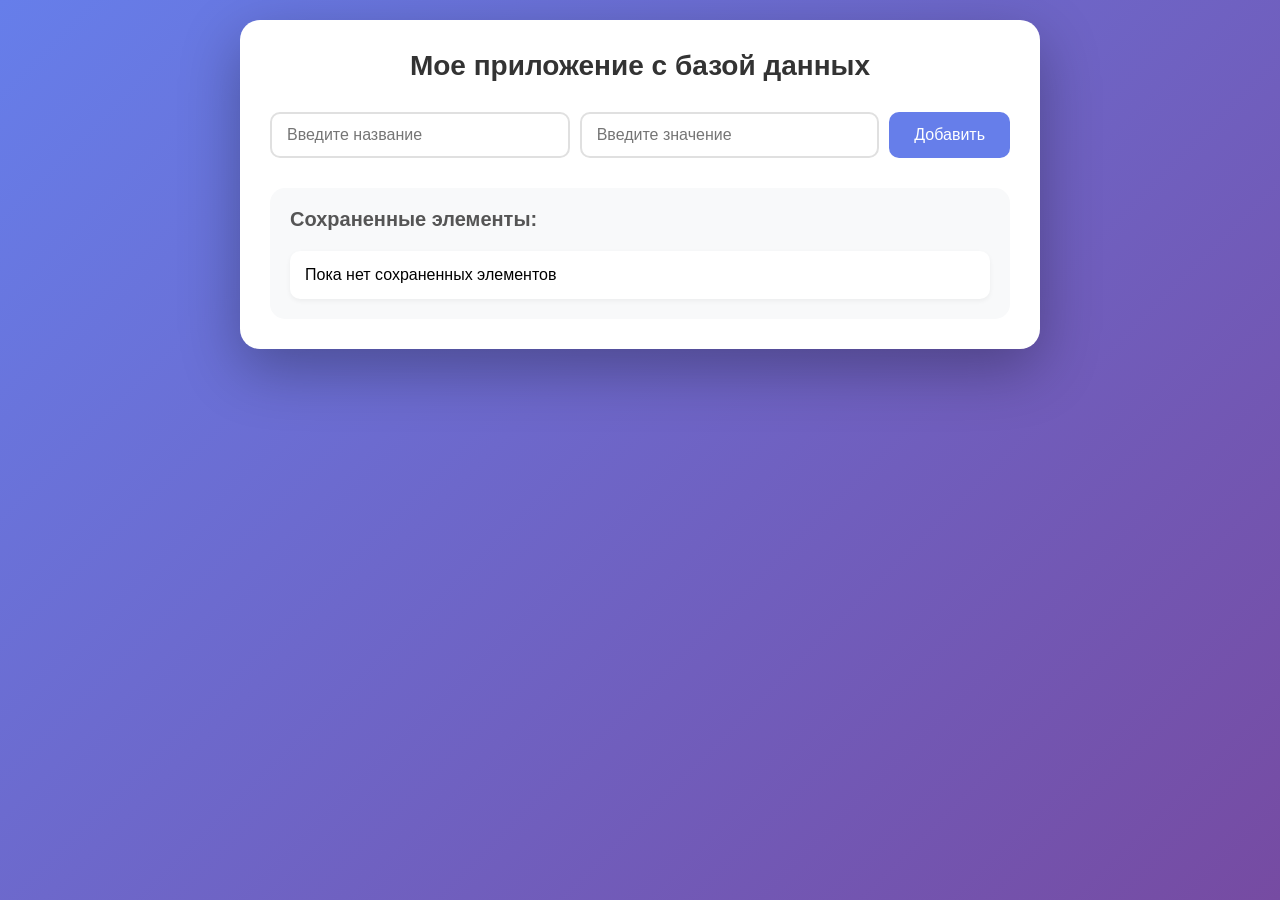
==== index.html @ fcd574d8 "Add files via upload" ====
<!DOCTYPE html>
<html lang="ru">
<head>
    <meta charset="UTF-8">
    <meta name="viewport" content="width=device-width, initial-scale=1.0">
    <title>Мое PWA приложение с БД</title>
    
    <!-- Подключаем манифест (обязательно для PWA) -->
    <link rel="manifest" href="manifest.json">
    
    <!-- Иконка для iOS (обязательно!) -->
    <link rel="apple-touch-icon" href="images/icon-180.png">
    
    <!-- Для старых браузеров -->
    <link rel="icon" href="images/favicon.ico" type="image/x-icon">
    
    <!-- Цвет темы для браузера -->
    <meta name="theme-color" content="#000000">
    
    <!-- Подключаем стили -->
    <link rel="stylesheet" href="styles.css">
</head>
<body>
    <div class="container">
        <h1>Мое приложение с базой данных</h1>
        
        <!-- Форма для добавления данных -->
        <div class="add-section">
            <input type="text" id="itemName" placeholder="Введите название">
            <input type="text" id="itemValue" placeholder="Введите значение">
            <button onclick="addItem()">Добавить</button>
        </div>
        
        <!-- Список элементов из базы данных -->
        <div class="items-section">
            <h2>Сохраненные элементы:</h2>
            <ul id="itemsList"></ul>
        </div>
    </div>
    
    <!-- Подключаем JavaScript -->
    <script src="app.js"></script>
</body>
</html>
---- styles.css ----
* {
    margin: 0;
    padding: 0;
    box-sizing: border-box;
}

body {
    font-family: -apple-system, BlinkMacSystemFont, 'Segoe UI', Roboto, Oxygen, Ubuntu, sans-serif;
    background: linear-gradient(135deg, #667eea 0%, #764ba2 100%);
    min-height: 100vh;
    padding: 20px;
}

.container {
    max-width: 800px;
    margin: 0 auto;
    background: white;
    border-radius: 20px;
    padding: 30px;
    box-shadow: 0 20px 60px rgba(0,0,0,0.3);
}

h1 {
    color: #333;
    margin-bottom: 30px;
    text-align: center;
    font-size: 28px;
}

h2 {
    color: #555;
    margin-bottom: 20px;
    font-size: 20px;
}

.add-section {
    display: flex;
    gap: 10px;
    margin-bottom: 30px;
    flex-wrap: wrap;
}

input {
    flex: 1;
    padding: 12px 15px;
    border: 2px solid #e0e0e0;
    border-radius: 10px;
    font-size: 16px;
    transition: border-color 0.3s;
}

input:focus {
    outline: none;
    border-color: #667eea;
}

button {
    padding: 12px 25px;
    background: #667eea;
    color: white;
    border: none;
    border-radius: 10px;
    font-size: 16px;
    cursor: pointer;
    transition: transform 0.2s, background 0.2s;
}

button:hover {
    background: #5a67d8;
    transform: translateY(-2px);
}

.items-section {
    background: #f8f9fa;
    border-radius: 15px;
    padding: 20px;
}

ul {
    list-style: none;
}

li {
    padding: 15px;
    background: white;
    border-radius: 10px;
    margin-bottom: 10px;
    display: flex;
    justify-content: space-between;
    align-items: center;
    box-shadow: 0 2px 5px rgba(0,0,0,0.05);
}

li:last-child {
    margin-bottom: 0;
}

.delete-btn {
    background: #f56565;
    padding: 5px 15px;
    font-size: 14px;
}

.delete-btn:hover {
    background: #e53e3e;
}

/* Адаптация для мобильных устройств */
@media (max-width: 600px) {
    .container {
        padding: 20px;
    }
    
    .add-section {
        flex-direction: column;
    }
    
    button {
        width: 100%;
    }
    
    li {
        flex-direction: column;
        gap: 10px;
        text-align: center;
    }
}
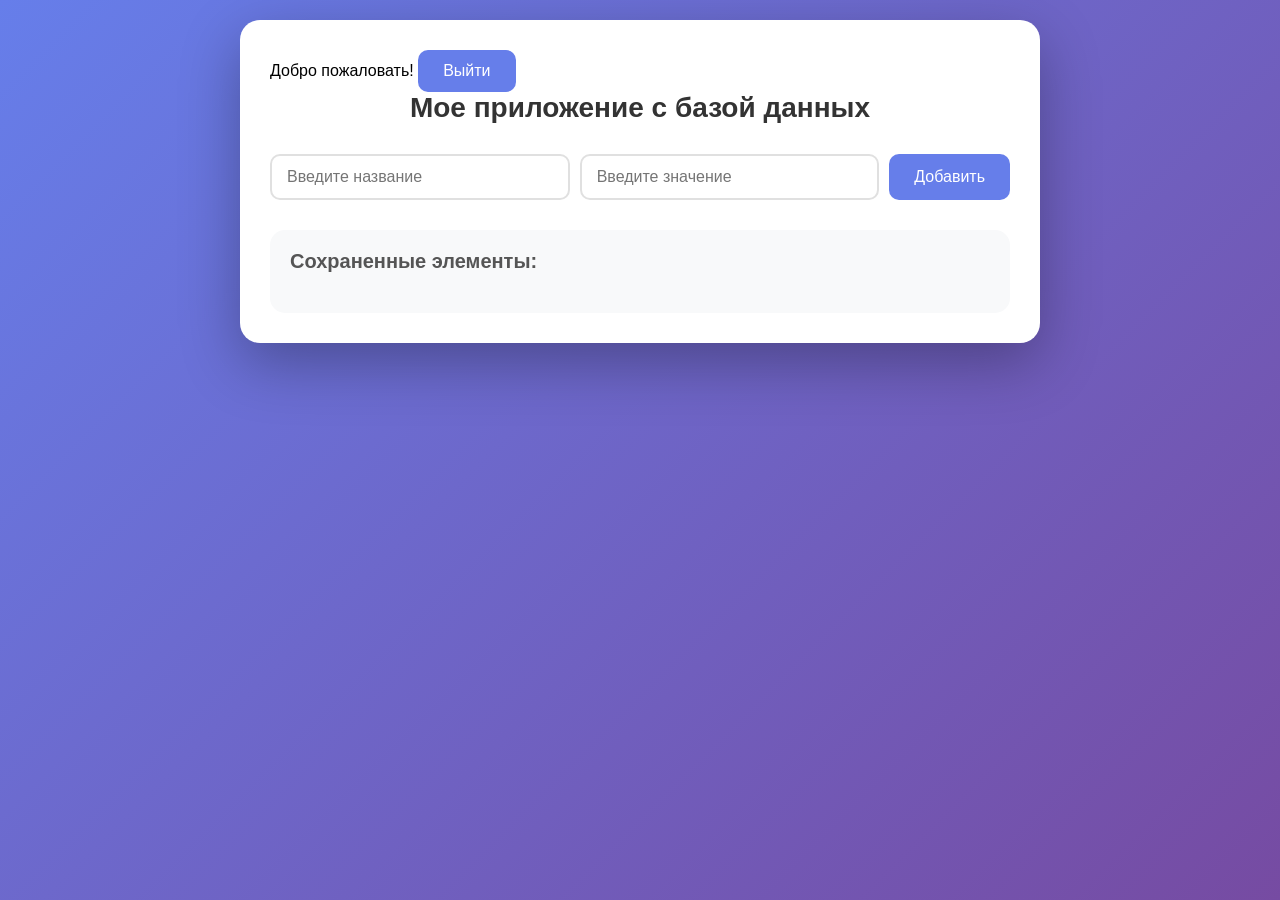
==== commit 7897c44d: "Add files via upload" ====
--- a/index.html
+++ b/index.html
@@ -22,6 +22,12 @@
 </head>
 <body>
     <div class="container">
+        <!-- Блок с информацией о пользователе (ДОБАВЛЕН В НУЖНОЕ МЕСТО) -->
+        <div class="user-info">
+            <span id="welcomeMessage">Добро пожаловать!</span>
+            <button onclick="logout()" class="logout-btn">Выйти</button>
+        </div>
+        
         <h1>Мое приложение с базой данных</h1>
         
         <!-- Форма для добавления данных -->
@@ -40,5 +46,6 @@
     
     <!-- Подключаем JavaScript -->
     <script src="app.js"></script>
+    <script src="auth.js"></script>
 </body>
 </html>
--- a/styles.css
+++ b/styles.css
@@ -124,4 +124,69 @@
         gap: 10px;
         text-align: center;
     }
+}
+
+/* Добавьте в конец файла styles.css */
+
+/* Стили для форм авторизации */
+.auth-section {
+    max-width: 400px;
+    margin: 0 auto;
+    padding: 20px;
+}
+
+.form-group {
+    margin-bottom: 15px;
+}
+
+.form-group input {
+    width: 100%;
+    padding: 12px 15px;
+    border: 2px solid #e0e0e0;
+    border-radius: 10px;
+    font-size: 16px;
+    transition: border-color 0.3s;
+}
+
+.form-group input:focus {
+    outline: none;
+    border-color: #667eea;
+}
+
+.btn-primary {
+    width: 100%;
+    padding: 12px;
+    background: #667eea;
+    color: white;
+    border: none;
+    border-radius: 10px;
+    font-size: 16px;
+    cursor: pointer;
+    transition: transform 0.2s, background 0.2s;
+    margin-top: 10px;
+}
+
+.btn-primary:hover {
+    background: #5a67d8;
+    transform: translateY(-2px);
+}
+
+.auth-links {
+    text-align: center;
+    margin-top: 20px;
+}
+
+.auth-links p {
+    margin: 10px 0;
+    color: #666;
+}
+
+.auth-links a {
+    color: #667eea;
+    text-decoration: none;
+    font-weight: 500;
+}
+
+.auth-links a:hover {
+    text-decoration: underline;
 }
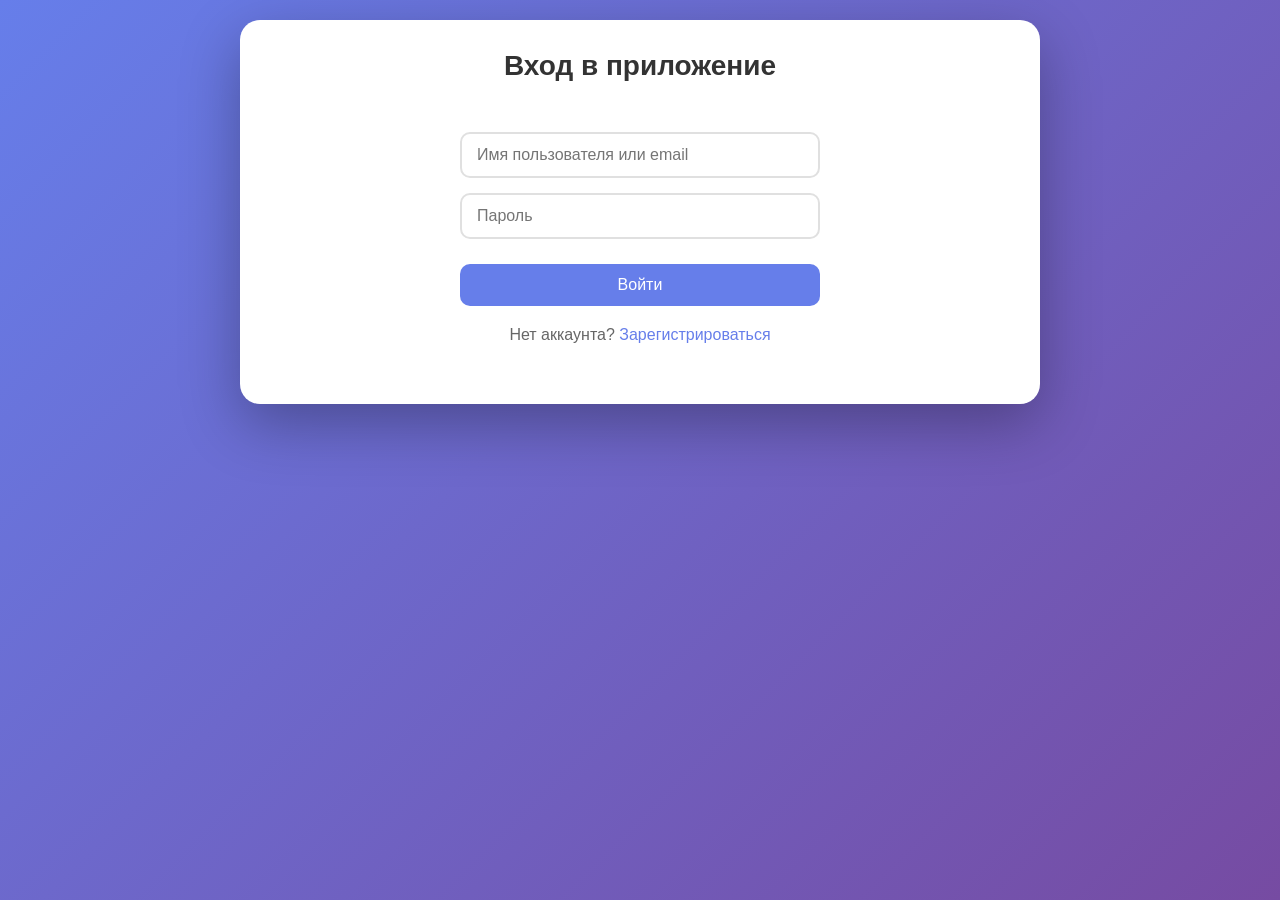
==== commit 817fc47b: "Update index.html" ====
--- a/index.html
+++ b/index.html
@@ -3,49 +3,48 @@
 <head>
     <meta charset="UTF-8">
     <meta name="viewport" content="width=device-width, initial-scale=1.0">
-    <title>Мое PWA приложение с БД</title>
+    <title>Моё PWA приложение</title>
+    <link rel="manifest" href="manifest.json">
+    <link rel="apple-touch-icon" href="images/icon-180.png">
+    <link rel="icon" href="images/favicon.ico" type="image/x-icon">
+    <meta name="theme-color" content="#000000">
+    <link rel="stylesheet" href="styles.css">
     
-    <!-- Подключаем манифест (обязательно для PWA) -->
-    <link rel="manifest" href="manifest.json">
-    
-    <!-- Иконка для iOS (обязательно!) -->
-    <link rel="apple-touch-icon" href="images/icon-180.png">
-    
-    <!-- Для старых браузеров -->
-    <link rel="icon" href="images/favicon.ico" type="image/x-icon">
-    
-    <!-- Цвет темы для браузера -->
-    <meta name="theme-color" content="#000000">
-    
-    <!-- Подключаем стили -->
-    <link rel="stylesheet" href="styles.css">
+    <!-- СНАЧАЛА ПРОВЕРЯЕМ АВТОРИЗАЦИЮ -->
+    <script>
+        // Этот скрипт выполняется до загрузки страницы
+        (function() {
+            console.log("Проверка авторизации...");
+            const session = localStorage.getItem('currentSession');
+            if (!session) {
+                console.log("Нет сессии, перенаправляем на login.html");
+                window.location.href = 'login.html';
+            }
+        })();
+    </script>
 </head>
 <body>
     <div class="container">
-        <!-- Блок с информацией о пользователе (ДОБАВЛЕН В НУЖНОЕ МЕСТО) -->
         <div class="user-info">
             <span id="welcomeMessage">Добро пожаловать!</span>
             <button onclick="logout()" class="logout-btn">Выйти</button>
         </div>
         
-        <h1>Мое приложение с базой данных</h1>
+        <h1>Моё приложение с базой данных</h1>
         
-        <!-- Форма для добавления данных -->
         <div class="add-section">
             <input type="text" id="itemName" placeholder="Введите название">
             <input type="text" id="itemValue" placeholder="Введите значение">
-            <button onclick="addItem()">Добавить</button>
+            <button onclick="addItem()" class="add-btn">Добавить</button>
         </div>
         
-        <!-- Список элементов из базы данных -->
         <div class="items-section">
-            <h2>Сохраненные элементы:</h2>
+            <h2>Сохранённые элементы:</h2>
             <ul id="itemsList"></ul>
         </div>
     </div>
-    
-    <!-- Подключаем JavaScript -->
+
     <script src="app.js"></script>
     <script src="auth.js"></script>
 </body>
-</html>+</html>
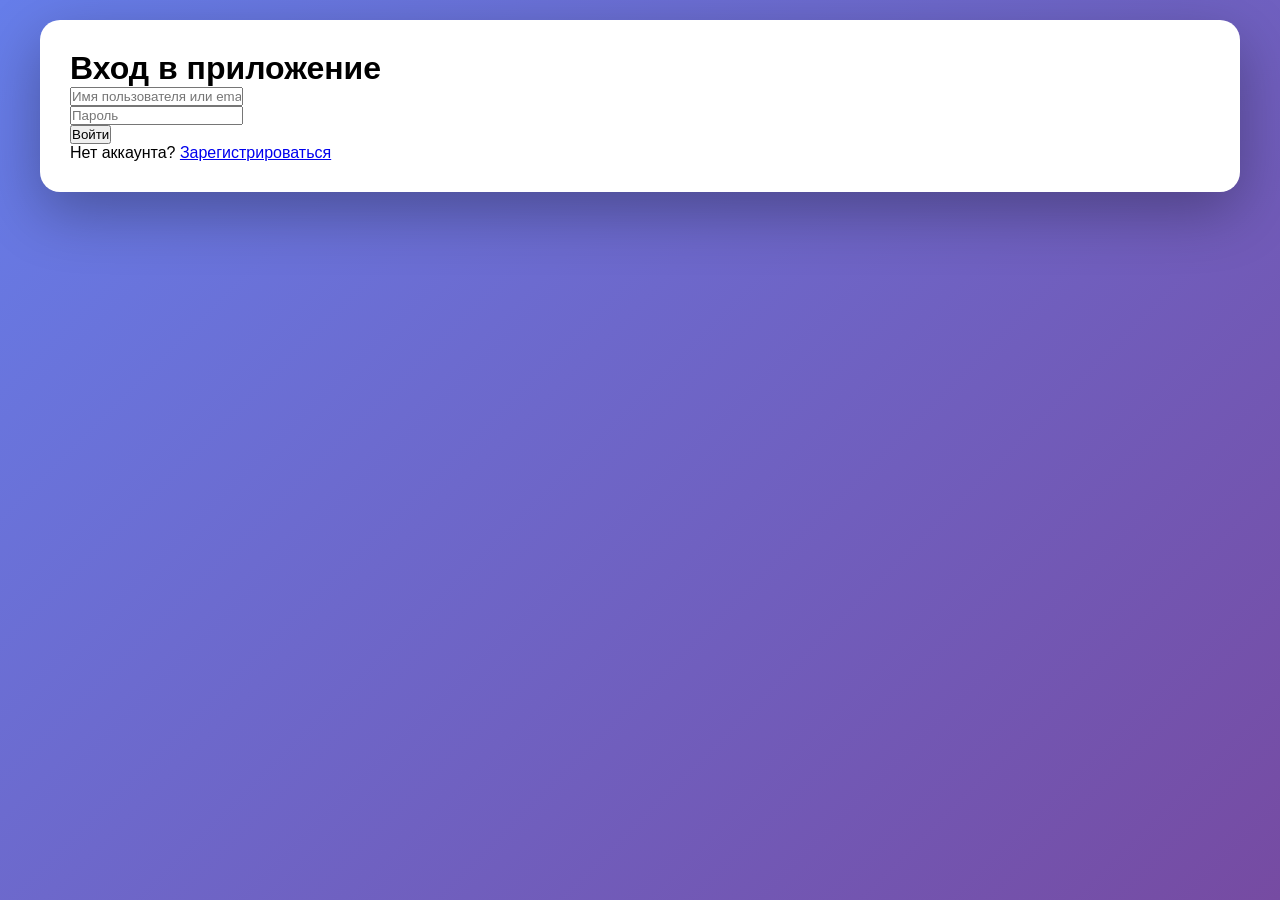
==== commit 027464d5: "Update index.html" ====
--- a/index.html
+++ b/index.html
@@ -3,21 +3,21 @@
 <head>
     <meta charset="UTF-8">
     <meta name="viewport" content="width=device-width, initial-scale=1.0">
-    <title>Моё PWA приложение</title>
+    <title>Google Sheets PWA</title>
     <link rel="manifest" href="manifest.json">
     <link rel="apple-touch-icon" href="images/icon-180.png">
     <link rel="icon" href="images/favicon.ico" type="image/x-icon">
     <meta name="theme-color" content="#000000">
     <link rel="stylesheet" href="styles.css">
+    <link rel="stylesheet" href="sheets.css">
     
-    <!-- СНАЧАЛА ПРОВЕРЯЕМ АВТОРИЗАЦИЮ -->
+    <!-- Подключаем Clipsheet из CDN -->
+    <script src="https://esm.sh/jsr/@katlyn/clipsheet"></script>
+    
     <script>
-        // Этот скрипт выполняется до загрузки страницы
         (function() {
-            console.log("Проверка авторизации...");
             const session = localStorage.getItem('currentSession');
             if (!session) {
-                console.log("Нет сессии, перенаправляем на login.html");
                 window.location.href = 'login.html';
             }
         })();
@@ -26,25 +26,40 @@
 <body>
     <div class="container">
         <div class="user-info">
-            <span id="welcomeMessage">Добро пожаловать!</span>
-            <button onclick="logout()" class="logout-btn">Выйти</button>
+            <div class="user-greeting">
+                <span class="welcome-emoji">👋</span>
+                <span id="welcomeMessage">Добро пожаловать!</span>
+            </div>
+            <button onclick="logout()" class="logout-btn">
+                <span>🚪</span> Выйти
+            </button>
         </div>
         
-        <h1>Моё приложение с базой данных</h1>
-        
-        <div class="add-section">
-            <input type="text" id="itemName" placeholder="Введите название">
-            <input type="text" id="itemValue" placeholder="Введите значение">
-            <button onclick="addItem()" class="add-btn">Добавить</button>
+        <div class="app-header">
+            <h1>
+                <span class="header-icon">📊</span>
+                Мой Google Sheets
+            </h1>
+            <p class="subtitle">Импортируйте данные из Google Sheets и редактируйте их</p>
         </div>
         
-        <div class="items-section">
-            <h2>Сохранённые элементы:</h2>
-            <ul id="itemsList"></ul>
+        <!-- Блок для ввода Google Sheets -->
+        <div id="googleSheetsInput" class="google-sheets-section"></div>
+        
+        <!-- Превью данных -->
+        <div id="googleSheetsPreview" class="preview-section"></div>
+        
+        <!-- Контейнер для таблицы -->
+        <div id="sheetsContainer"></div>
+        
+        <div class="app-footer">
+            <p>Данные сохраняются автоматически в вашем браузере</p>
         </div>
     </div>
 
     <script src="app.js"></script>
     <script src="auth.js"></script>
+    <script src="sheets.js"></script>
+    <script src="google-sheets.js"></script>
 </body>
 </html>
--- a/styles.css
+++ b/styles.css
@@ -12,7 +12,7 @@
 }
 
 .container {
-    max-width: 800px;
+    max-width: 1200px;
     margin: 0 auto;
     background: white;
     border-radius: 20px;
@@ -20,173 +20,118 @@
     box-shadow: 0 20px 60px rgba(0,0,0,0.3);
 }
 
-h1 {
-    color: #333;
-    margin-bottom: 30px;
-    text-align: center;
-    font-size: 28px;
-}
-
-h2 {
-    color: #555;
-    margin-bottom: 20px;
-    font-size: 20px;
-}
-
-.add-section {
-    display: flex;
-    gap: 10px;
-    margin-bottom: 30px;
-    flex-wrap: wrap;
-}
-
-input {
-    flex: 1;
-    padding: 12px 15px;
-    border: 2px solid #e0e0e0;
-    border-radius: 10px;
-    font-size: 16px;
-    transition: border-color 0.3s;
-}
-
-input:focus {
-    outline: none;
-    border-color: #667eea;
-}
-
-button {
-    padding: 12px 25px;
-    background: #667eea;
-    color: white;
-    border: none;
-    border-radius: 10px;
-    font-size: 16px;
-    cursor: pointer;
-    transition: transform 0.2s, background 0.2s;
-}
-
-button:hover {
-    background: #5a67d8;
-    transform: translateY(-2px);
-}
-
-.items-section {
-    background: #f8f9fa;
-    border-radius: 15px;
-    padding: 20px;
-}
-
-ul {
-    list-style: none;
-}
-
-li {
-    padding: 15px;
-    background: white;
-    border-radius: 10px;
-    margin-bottom: 10px;
+/* Новые стили для шапки */
+.user-info {
     display: flex;
     justify-content: space-between;
     align-items: center;
-    box-shadow: 0 2px 5px rgba(0,0,0,0.05);
+    margin-bottom: 20px;
+    padding: 15px 20px;
+    background: linear-gradient(135deg, #667eea10 0%, #764ba210 100%);
+    border-radius: 12px;
+    border: 1px solid #e0e0e0;
 }
 
-li:last-child {
-    margin-bottom: 0;
+.user-greeting {
+    display: flex;
+    align-items: center;
+    gap: 10px;
 }
 
-.delete-btn {
-    background: #f56565;
-    padding: 5px 15px;
-    font-size: 14px;
+.welcome-emoji {
+    font-size: 24px;
 }
 
-.delete-btn:hover {
-    background: #e53e3e;
+#welcomeMessage {
+    font-weight: 500;
+    color: #333;
+    font-size: 16px;
 }
 
-/* Адаптация для мобильных устройств */
+.logout-btn {
+    background: #f56565;
+    color: white;
+    border: none;
+    padding: 8px 20px;
+    border-radius: 8px;
+    cursor: pointer;
+    font-size: 14px;
+    font-weight: 500;
+    transition: all 0.3s ease;
+    display: flex;
+    align-items: center;
+    gap: 5px;
+}
+
+.logout-btn:hover {
+    background: #e53e3e;
+    transform: translateY(-2px);
+    box-shadow: 0 2px 8px rgba(229, 62, 62, 0.3);
+}
+
+/* Новые стили для заголовка */
+.app-header {
+    text-align: center;
+    margin-bottom: 30px;
+}
+
+.app-header h1 {
+    color: #333;
+    font-size: 32px;
+    margin-bottom: 10px;
+    display: flex;
+    align-items: center;
+    justify-content: center;
+    gap: 10px;
+}
+
+.header-icon {
+    font-size: 40px;
+}
+
+.subtitle {
+    color: #666;
+    font-size: 16px;
+}
+
+/* Новые стили для подвала */
+.app-footer {
+    margin-top: 30px;
+    text-align: center;
+    padding: 20px;
+    color: #999;
+    font-size: 14px;
+    border-top: 1px solid #e0e0e0;
+}
+
+/* Убираем старые стили для add-section и items-section */
+.add-section,
+.items-section {
+    display: none;
+}
+
+/* Адаптация для мобильных */
 @media (max-width: 600px) {
     .container {
-        padding: 20px;
+        padding: 15px;
     }
     
-    .add-section {
-        flex-direction: column;
+    .app-header h1 {
+        font-size: 24px;
     }
     
-    button {
-        width: 100%;
+    .header-icon {
+        font-size: 30px;
     }
     
-    li {
+    .user-info {
         flex-direction: column;
         gap: 10px;
         text-align: center;
     }
+    
+    .logout-btn {
+        width: 100%;
+        justify-content: center;
+    }
 }
-
-/* Добавьте в конец файла styles.css */
-
-/* Стили для форм авторизации */
-.auth-section {
-    max-width: 400px;
-    margin: 0 auto;
-    padding: 20px;
-}
-
-.form-group {
-    margin-bottom: 15px;
-}
-
-.form-group input {
-    width: 100%;
-    padding: 12px 15px;
-    border: 2px solid #e0e0e0;
-    border-radius: 10px;
-    font-size: 16px;
-    transition: border-color 0.3s;
-}
-
-.form-group input:focus {
-    outline: none;
-    border-color: #667eea;
-}
-
-.btn-primary {
-    width: 100%;
-    padding: 12px;
-    background: #667eea;
-    color: white;
-    border: none;
-    border-radius: 10px;
-    font-size: 16px;
-    cursor: pointer;
-    transition: transform 0.2s, background 0.2s;
-    margin-top: 10px;
-}
-
-.btn-primary:hover {
-    background: #5a67d8;
-    transform: translateY(-2px);
-}
-
-.auth-links {
-    text-align: center;
-    margin-top: 20px;
-}
-
-.auth-links p {
-    margin: 10px 0;
-    color: #666;
-}
-
-.auth-links a {
-    color: #667eea;
-    text-decoration: none;
-    font-weight: 500;
-}
-
-.auth-links a:hover {
-    text-decoration: underline;
-}
--- a/sheets.css
+++ b/sheets.css
@@ -0,0 +1,249 @@
+/* Стили для таблицы как в Google Sheets */
+.sheets-container {
+    background: white;
+    border-radius: 10px;
+    box-shadow: 0 2px 10px rgba(0,0,0,0.1);
+    overflow: hidden;
+    margin-top: 20px;
+}
+
+.sheets-toolbar {
+    padding: 10px;
+    background: #f8f9fa;
+    border-bottom: 1px solid #e0e0e0;
+    display: flex;
+    gap: 10px;
+    flex-wrap: wrap;
+}
+
+.sheets-toolbar button {
+    padding: 8px 16px;
+    background: white;
+    border: 1px solid #ddd;
+    border-radius: 4px;
+    cursor: pointer;
+    font-size: 14px;
+    display: inline-flex;
+    align-items: center;
+    gap: 5px;
+    color: #333;
+}
+
+.sheets-toolbar button:hover {
+    background: #e9ecef;
+    border-color: #adb5bd;
+}
+
+.sheets-toolbar button.primary {
+    background: #667eea;
+    color: white;
+    border-color: #5a67d8;
+}
+
+.sheets-toolbar button.primary:hover {
+    background: #5a67d8;
+}
+
+.sheets-table-wrapper {
+    overflow-x: auto;
+    max-height: 500px;
+    overflow-y: auto;
+}
+
+.sheets-table {
+    width: 100%;
+    border-collapse: collapse;
+    min-width: 800px;
+}
+
+.sheets-table th {
+    background: #f8f9fa;
+    padding: 12px 8px;
+    font-weight: 600;
+    font-size: 14px;
+    color: #495057;
+    border-bottom: 2px solid #dee2e6;
+    position: sticky;
+    top: 0;
+    background: #f8f9fa;
+    z-index: 10;
+}
+
+.sheets-table td {
+    padding: 10px 8px;
+    border-bottom: 1px solid #e9ecef;
+    font-size: 14px;
+}
+
+.sheets-table tr:hover td {
+    background-color: #f8f9fa;
+}
+
+.sheets-table .editable-cell {
+    cursor: pointer;
+    position: relative;
+}
+
+.sheets-table .editable-cell:hover {
+    background-color: #fff3bf;
+}
+
+.sheets-table .editable-cell input {
+    width: 100%;
+    padding: 6px 8px;
+    border: 2px solid #667eea;
+    border-radius: 4px;
+    font-size: 14px;
+    outline: none;
+    background: white;
+}
+
+.sheets-table .actions-cell {
+    white-space: nowrap;
+    width: 100px;
+}
+
+.sheets-table .actions-cell button {
+    padding: 4px 8px;
+    margin: 0 2px;
+    border: none;
+    border-radius: 4px;
+    cursor: pointer;
+    font-size: 12px;
+}
+
+.sheets-table .edit-btn {
+    background: #ffc107;
+    color: #000;
+}
+
+.sheets-table .delete-btn {
+    background: #dc3545;
+    color: white;
+}
+
+.sheets-table .save-btn {
+    background: #28a745;
+    color: white;
+}
+
+.sheets-table .cancel-btn {
+    background: #6c757d;
+    color: white;
+}
+
+.sheets-footer {
+    padding: 15px;
+    background: #f8f9fa;
+    border-top: 1px solid #e0e0e0;
+    display: flex;
+    justify-content: space-between;
+    align-items: center;
+    font-size: 14px;
+    color: #6c757d;
+}
+
+.sheets-footer button {
+    padding: 6px 12px;
+    background: white;
+    border: 1px solid #ddd;
+    border-radius: 4px;
+    cursor: pointer;
+}
+
+/* Модальное окно для добавления строки */
+.modal {
+    display: none;
+    position: fixed;
+    top: 0;
+    left: 0;
+    width: 100%;
+    height: 100%;
+    background: rgba(0,0,0,0.5);
+    z-index: 1000;
+}
+
+.modal.active {
+    display: flex;
+    justify-content: center;
+    align-items: center;
+}
+
+.modal-content {
+    background: white;
+    border-radius: 10px;
+    padding: 20px;
+    width: 90%;
+    max-width: 500px;
+    max-height: 80vh;
+    overflow-y: auto;
+}
+
+.modal-header {
+    display: flex;
+    justify-content: space-between;
+    align-items: center;
+    margin-bottom: 20px;
+    padding-bottom: 10px;
+    border-bottom: 1px solid #e0e0e0;
+}
+
+.modal-header h3 {
+    margin: 0;
+    color: #333;
+}
+
+.close-btn {
+    background: none;
+    border: none;
+    font-size: 24px;
+    cursor: pointer;
+    color: #999;
+}
+
+.modal-body {
+    margin-bottom: 20px;
+}
+
+.modal-body .form-group {
+    margin-bottom: 15px;
+}
+
+.modal-body label {
+    display: block;
+    margin-bottom: 5px;
+    font-weight: 500;
+    color: #495057;
+}
+
+.modal-body input,
+.modal-body select {
+    width: 100%;
+    padding: 8px 12px;
+    border: 1px solid #ddd;
+    border-radius: 4px;
+    font-size: 14px;
+}
+
+.modal-footer {
+    display: flex;
+    justify-content: flex-end;
+    gap: 10px;
+    padding-top: 10px;
+    border-top: 1px solid #e0e0e0;
+}
+
+/* Адаптация для мобильных */
+@media (max-width: 600px) {
+    .sheets-toolbar {
+        flex-direction: column;
+    }
+    
+    .sheets-toolbar button {
+        width: 100%;
+    }
+    
+    .sheets-table {
+        min-width: 600px;
+    }
+}
